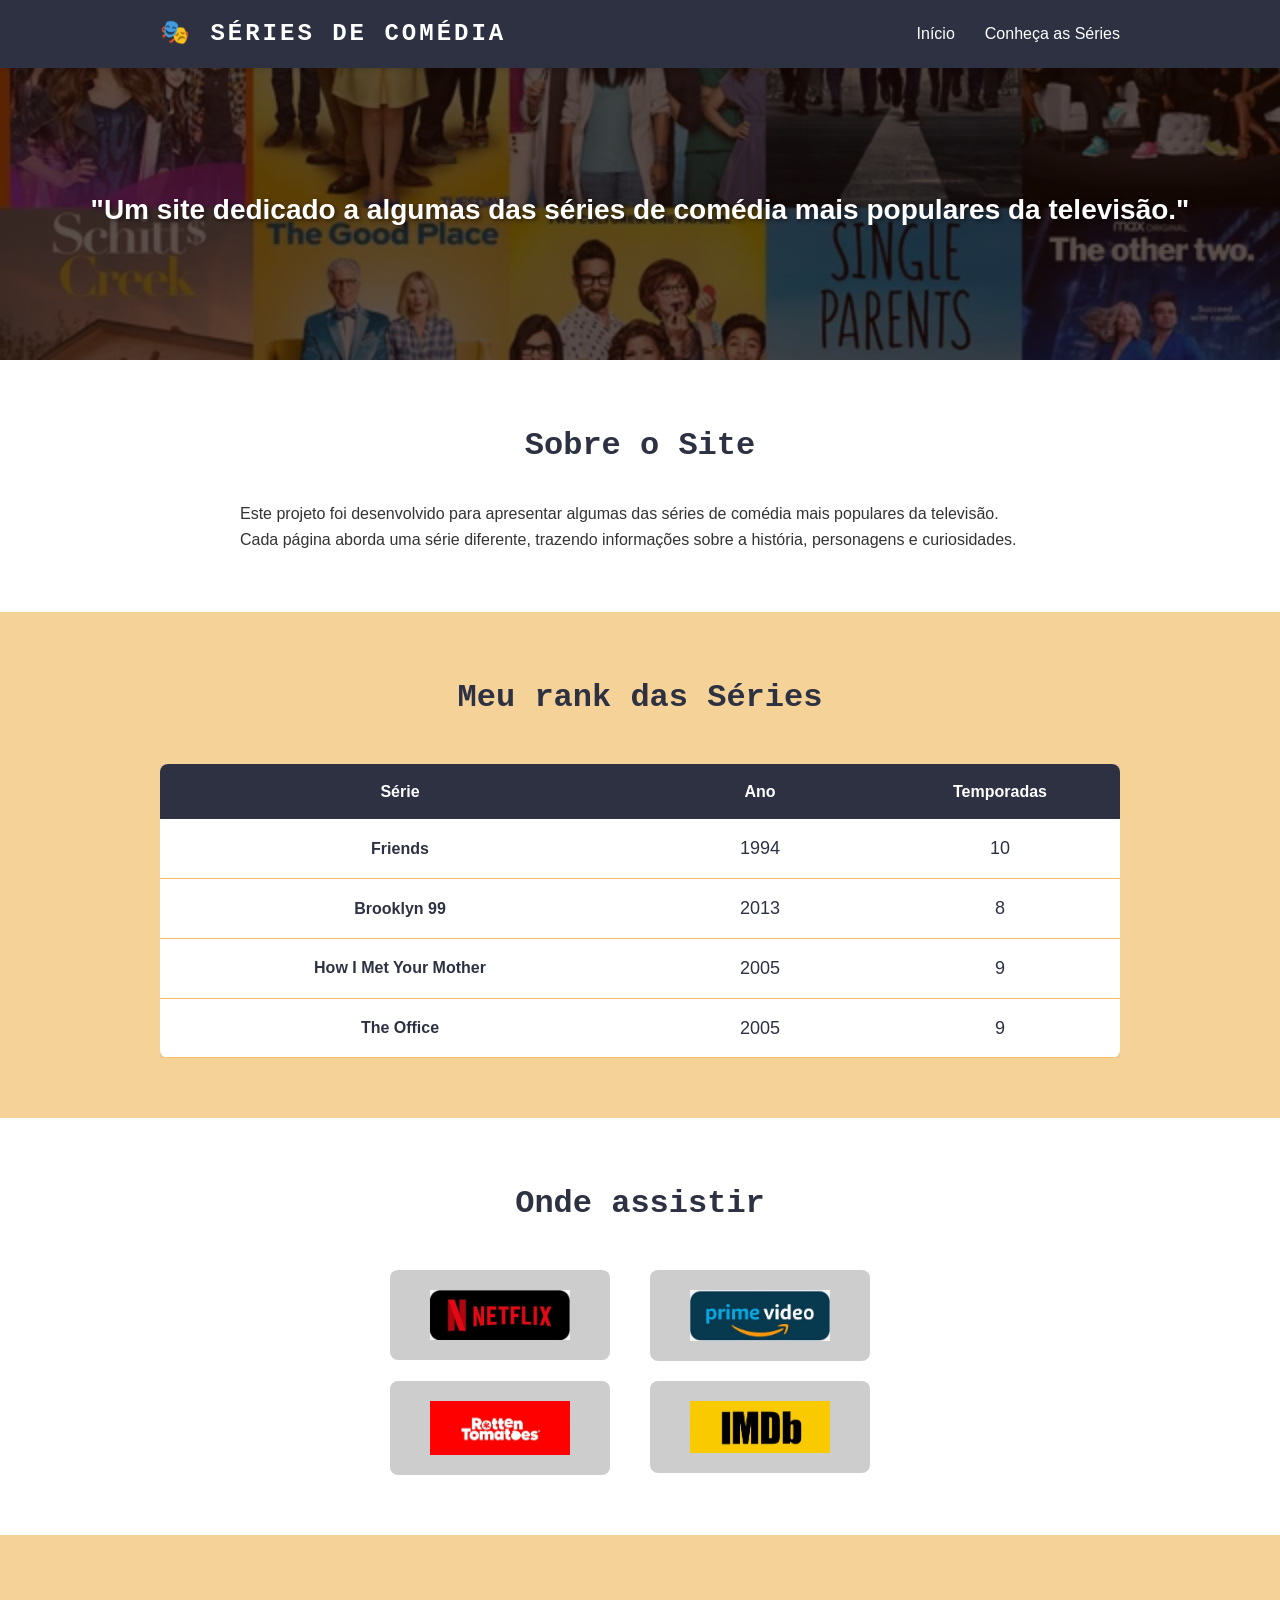
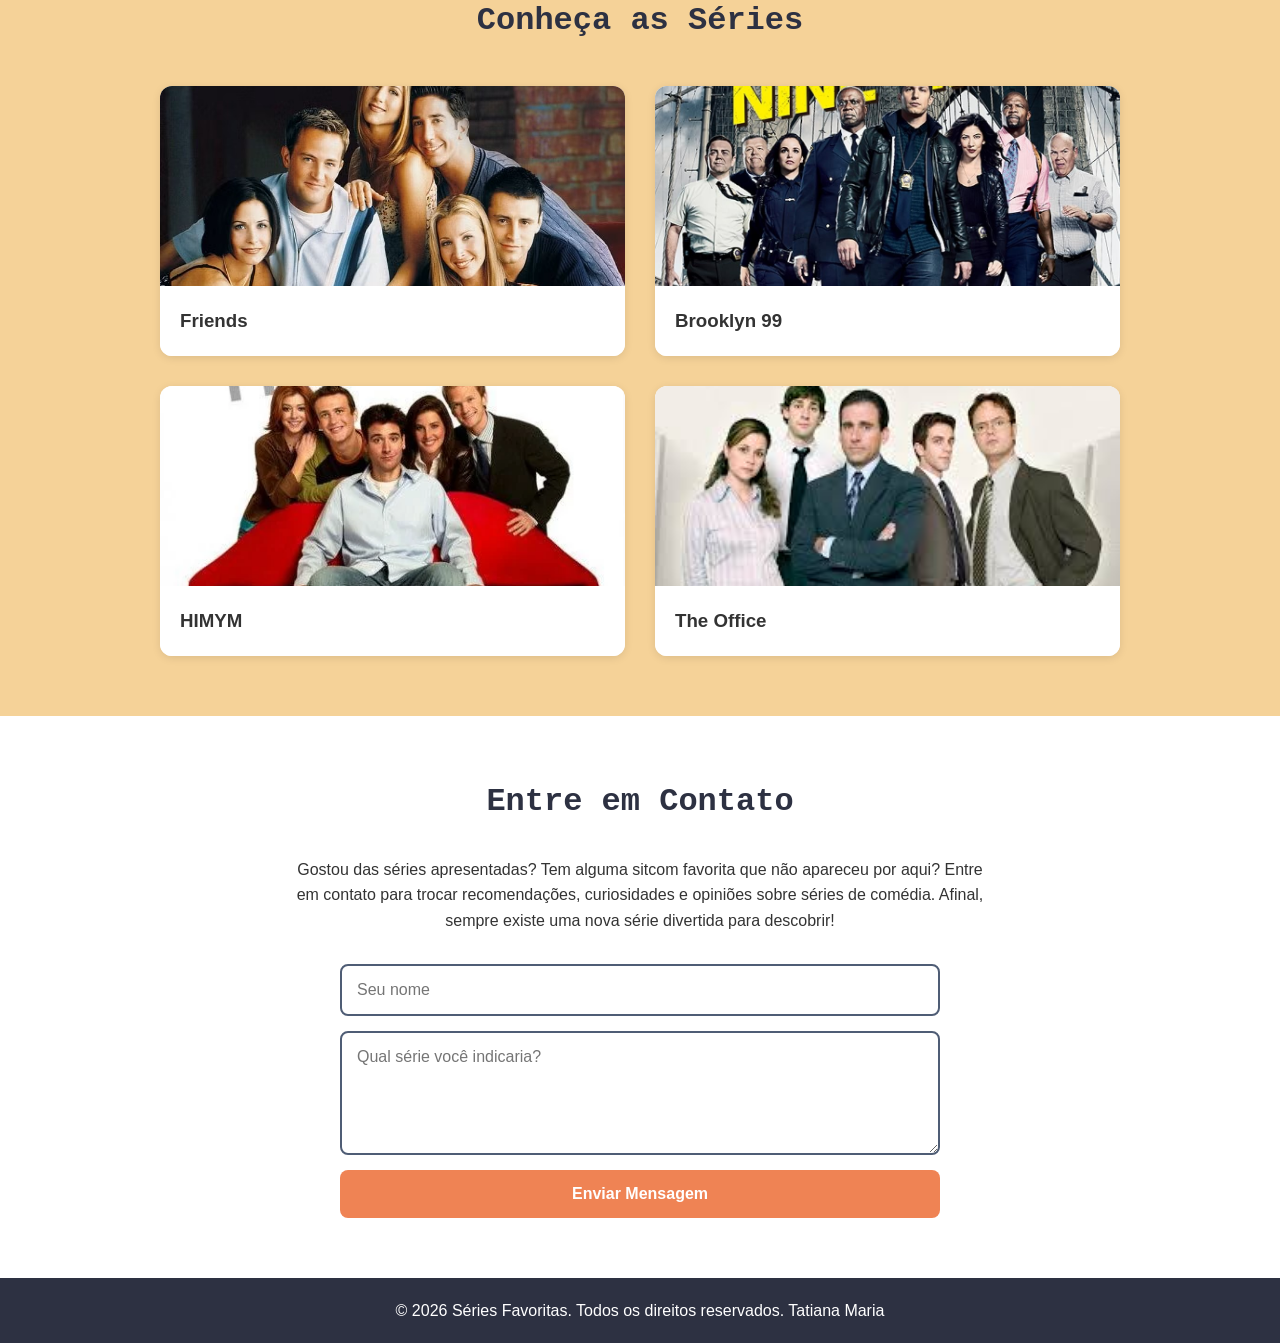
==== index.html @ 4571314f "Add files via upload" ====
<!DOCTYPE html>
<html lang="pt-BR">

<head>
    <meta charset="UTF-8">
    <meta name="viewport" content="width=device-width, initial-scale=1.0">
    <title>Sitcons Favoritas</title>
    <link rel="stylesheet" href="style.css">
</head>

<body>
    <header class="cabecalho">
        <div class="container-cabecalho">
            <div class="logo-area">
                <h1 class="nome-projeto">🎭 Séries de Comédia</h1>
            </div>
            <nav class="menu-navegacao">
                <ul class="lista-menu">
                    <li><a href="index.html" class="link-menu">Início</a></li>
                    <li><a href="#" class="link-menu" onclick="irParaSeries()">Conheça as Séries</a></li>
                </ul>
            </nav>
        </div>
    </header>
    <section class="banner" id="inicio">
        <div class="camada-escura"></div>
        <div class="conteudo-banner">
            <h2 class="slogan">"Um site dedicado a algumas das séries de comédia mais populares da televisão."</h2>
        </div>
    </section>

    <section class="sobre-nos">
        <div class="container">
            <h2 class="titulo-secao">Sobre o Site</h2>
            <div class="conteudo-sobre">
                <p>Este projeto foi desenvolvido para apresentar algumas das séries de comédia mais populares da
                    televisão.</p>
                <p>Cada página aborda uma série diferente, trazendo informações sobre a história, personagens e
                    curiosidades.</p>
            </div>
        </div>
    </section>

    <section class="secao-rosa">
        <div class="container">
            <h2 class="titulo-secao">Meu rank das Séries</h2>
            <div class="tabela-comparativa-wrapper">
                <table class="tabela-comparativa">
                    <thead>
                        <tr>
                            <th class="coluna-recurso">Série</th>
                            <th class="coluna-versao">Ano</th>
                            <th class="coluna-versao">Temporadas</th>
                        </tr>
                    </thead>
                    <tbody>
                        <tr>
                            <td class="recurso-nome">Friends</td>
                            <td class="recurso">1994</td>
                            <td class="recurso">10</td>
                        </tr>
                        <tr>
                            <td class="recurso-nome">Brooklyn 99</td>
                            <td class="recurso">2013</td>
                            <td class="recurso">8</td>
                        </tr>
                        <tr>
                            <td class="recurso-nome">How I Met Your Mother</td>
                            <td class="recurso">2005</td>
                            <td class="recurso">9</td>
                        </tr>
                        <tr>
                            <td class="recurso-nome">The Office</td>
                            <td class="recurso">2005</td>
                            <td class="recurso">9</td>
                        </tr>
                    </tbody>
                </table>
            </div>
        </div>
    </section>

    <section class="sobre-nos">
        <div class="container">
            <h2 class="titulo-secao">Onde assistir</h2>
            <div class="botoes-download">
                <a href="https://www.netflix.com" target="_blank">
                    <button class="botao-download">
                        <img class="icone-app" src="img/netflix.jpg">
                    </button>
                </a>
                <a href="https://www.primevideo.com" target="_blank">
                    <button class="botao-download">
                        <img class="icone-app" src="img/prime.jpg">
                    </button>
                </a>
                <a href="https://www.rottentomatoes.com" target="_blank">
                    <button class="botao-download">
                        <img class="icone-app" src="img/rotten.jpg">
                    </button>
                </a>
                <a href="https://www.imdb.com" target="_blank">
                    <button class="botao-download">
                        <img class="icone-app" src="img/imdb.jpg">
                    </button>
                </a>
            </div>
        </div>
    </section>

    <section class="secao-rosa" id="series">
        <div class="container">
            <h2 class="titulo-secao">Conheça as Séries</h2>
            <div class="grid-cards">
                <a href="friends.html" class="link-card">
                    <div class="card">
                        <div class="card-imagem-container">
                            <img src="img/friends.jpg" alt="Friends" class="card-imagem">
                        </div>
                        <div class="card-conteudo">
                            <h3 class="card-titulo">Friends</h3>
                        </div>
                    </div>
                </a>
                <a href="brooklyn99.html" class="link-card">
                    <div class="card">
                        <div class="card-imagem-container">
                            <img src="img/b99.jpg" alt="Brooklyn 99" class="card-imagem">
                        </div>
                        <div class="card-conteudo">
                            <h3 class="card-titulo">Brooklyn 99</h3>
                        </div>
                    </div>
                </a>
                <a href="himym.html" class="link-card">
                    <div class="card">
                        <div class="card-imagem-container">
                            <img src="img/HIMYM.jpg" alt="HIMYM" class="card-imagem">
                        </div>
                        <div class="card-conteudo">
                            <h3 class="card-titulo">HIMYM</h3>
                        </div>
                    </div>
                </a>
                <a href="theoffice.html" class="link-card">
                    <div class="card">
                        <div class="card-imagem-container">
                            <img src="img/theoffice.jpg" alt="The Office" class="card-imagem">
                        </div>
                        <div class="card-conteudo">
                            <h3 class="card-titulo">The Office</h3>
                        </div>
                    </div>
                </a>
            </div>
        </div>
        </div>
    </section>

    <section class="secao-contato">
        <div class="container">
            <h2 class="titulo-secao">Entre em Contato</h2>
            <p class="texto-contato">
                Gostou das séries apresentadas? Tem alguma sitcom favorita que não apareceu por aqui?
                Entre em contato para trocar recomendações, curiosidades e opiniões sobre séries de comédia.
                Afinal, sempre existe uma nova série divertida para descobrir!
            </p>
            <form class="formulario-contato" onsubmit="enviarWhatsApp(event)">
                <input type="text" id="nome" placeholder="Seu nome" required>
                <textarea id="mensagem" placeholder="Qual série você indicaria?" rows="5" required></textarea>
                <button type="submit" class="botao-enviar">
                    Enviar Mensagem
                </button>
            </form>
        </div>
    </section>

    <footer class="rodape">
        <div class="info-copyright">
            <p>&copy; 2026 Séries Favoritas. Todos os direitos reservados. Tatiana Maria</p>
        </div>
        </div>
    </footer>

    <script src="script.js"></script>
</body>

</html>
---- style.css ----
:root {
    /* Paleta de cores simplificada */
    --cor-escura: #2D3142;
    --cor-rosa:  #EF8354;
    --cor-rosa-clara: #F6BD60;
    --cor-fundo-claro:  #f6bd609f;
    --cor-roxa: #4F5D75;
    
    /* Fontes */
    --fonte-titulo: 'Nova Mono', monospace;
    --fonte-texto: 'Nunito', sans-serif;
}

* {
    margin: 0;
    padding: 0;
    box-sizing: border-box;
}

body {
    font-family: var(--fonte-texto);
    line-height: 1.6;
    color: #333;
    background-color: #f4f4f4;
}

.container {
    max-width: 1000px;
    margin: 0 auto;
    padding: 0 20px;
}


.cabecalho {
    background-color: var(--cor-escura);
    padding: 15px 0;
    position: fixed;
    width: 100%;
    top: 0;
    z-index: 100;
    box-shadow: 0 2px 5px rgba(0, 0, 0, 0.1);
}

.container-cabecalho {
    max-width: 1000px;
    margin: 0 auto;
    padding: 0 20px;
    display: flex;
    justify-content: space-between;
    align-items: center;
    flex-wrap: wrap;
    gap: 15px;
}

.logo-area {
    display: flex;
    align-items: center;
    gap: 10px;
}

.logo-imagem {
    width: 50px;
    height: auto;
}

.nome-projeto {
    color: #fff;
    font-size: 24px;
    font-family: var(--fonte-titulo);
    text-transform: uppercase;
    letter-spacing: 3px;
}

.menu-navegacao {
    flex: 1;
    min-width: 300px;
}

.lista-menu {
    list-style: none;
    display: flex;
    gap: 30px;
    flex-wrap: wrap;
    justify-content: flex-end;
}

.link-menu {
    color: #fff;
    text-decoration: none;
    font-size: 16px;
    transition: 0.3s ease;
    border-bottom: 2px solid transparent;
    padding-bottom: 5px;
}

.link-menu:hover {
    color: var(--cor-rosa);
    border-bottom: 2px solid var(--cor-rosa);
}

.banner{
    margin-top: 60px;
    background: url('img/capa.webp') no-repeat;
    background-size: cover;
    background-position: center;
    display: flex;
    align-items: center;
    justify-content: center;
    position: relative;
    height: 300px;
}

.banner-friends{
    margin-top: 60px;
    background: url('img/banner-friends.avif') no-repeat;
    background-size: cover;
    background-position: center;
    display: flex;
    align-items: center;
    justify-content: center;
    position: relative;
    height: 300px;
}

.banner-bk99{
    margin-top: 60px;
    background: url('img/banner-brooklyn-nine-nine-review.jpg') no-repeat;
    background-size: cover;
    background-position: center;
    display: flex;
    align-items: center;
    justify-content: center;
    position: relative;
    height: 300px;
}

.banner-theoffice{
    margin-top: 60px;
    background: url('img/banner-theoffice.png') no-repeat;
    background-size: cover;
    background-position: center;
    display: flex;
    align-items: center;
    justify-content: center;
    position: relative;
    height: 300px;
}

.banner-himym{
    margin-top: 60px;
    background: url('img/baner-HIMYM.jpg') no-repeat;
    background-size: cover;
    background-position: center;
    display: flex;
    align-items: center;
    justify-content: center;
    position: relative;
    height: 300px;
}

.camada-escura {
    position: absolute;
    top: 0;
    left: 0;
    width: 100%;
    height: 100%;
    background-color: rgba(26, 9, 3, 0.712);
}

.conteudo-banner {
    position: relative;
    z-index: 2;
    text-align: center;
    color: #fff;
}

.logo-banner {
    width: 120px;
    margin-bottom: 20px;
}

.slogan {
    font-size: 28px;
    font-weight: 600;
    font-family: var(--fonte-texto);
    text-shadow: 2px 2px 4px rgba(0, 0, 0, 0.5);
}

.sobre-nos{
    background-color: #fff;
    padding: 60px 20px;
}

.titulo-secao {
    color: var(--cor-escura);
    font-size: 32px;
    text-align: center;
    margin-bottom: 30px;
    font-family: var(--fonte-titulo);
}

.titulo-secao-personagens {
    color: var(--cor-escura);
    font-size: 32px;
    text-align: center;
    margin-bottom: 30px;
    font-family: var(--fonte-titulo);
}

.conteudo-sobre {
    max-width: 800px;
    margin: 0 auto;
}

.botoes-download {
    display: grid;
    grid-template-columns: repeat(2, 1fr);
    gap: 20px;
    max-width: 500px;
    margin: 40px auto 0;
}

.botao-download {
    padding: 20px 40px;
    font-size: 18px;
    border: none;
    border-radius: 8px;
    cursor: pointer;
    display: flex;
    flex-direction: column;
    align-items: center;
    gap: 10px;
    transition: 0.3s;
    color: #fff;
    font-weight: bold;
    background-color: rgba(0, 0, 0, 0.196);
}

.botao-download:hover {
    transform: translateY(-5px);
    box-shadow: 0 8px 15px rgba(0, 0, 0, 0.2);
    background-color: var(--cor-rosa);
}

.icone-app {
    width: 140px;
    height: auto;
    display: block;
}

.secao-rosa{
    background-color: var(--cor-fundo-claro);
    padding: 60px 20px;
}

.tabela-comparativa-wrapper {
    margin-top: 40px;
    overflow-x: auto;
}

.tabela-comparativa {
    width: 100%;
    border-collapse: collapse;
    background-color: #fff;
    box-shadow: 0 2px 8px rgba(0, 0, 0, 0.1);
    border-radius: 8px;
    overflow: hidden;
}

.tabela-comparativa thead {
    background-color: var(--cor-escura);
    color: #fff;
}

.tabela-comparativa th {
    padding: 15px;
    text-align: center;
    font-weight: 700;
    color: #fff;
}

.tabela-comparativa tbody tr {
    border-bottom: 1px solid var(--cor-rosa-clara);
}


.tabela-comparativa td {
    padding: 15px;
    text-align: center;
}
.coluna-recurso,
.recurso-nome {
    text-align: left;
    color: var(--cor-escura);
    font-weight: 600;
}

.coluna-versao {
    width: 25%;
    color: var(--cor-escura);
    font-weight: 700;
}

.recurso {
    color: var(--cor-escura);
    
    font-size: 18px;
}
.grid-cards {
    display: grid;
    grid-template-columns: repeat(2, 1fr);
    gap: 30px;
    margin-top: 40px;
}
.card {
    background-color: #fff;
    border-radius: 12px;
    box-shadow: 0 2px 8px rgba(0, 0, 0, 0.1);
    transition: transform 0.3s ease, box-shadow 0.3s ease;
    cursor: pointer;
    overflow: hidden;
    position: relative;
}
.card-imagem-container {
    position: relative;
    width: 100%;
    height: 200px;
    overflow: hidden;
    background-color: var(--cor-fundo-claro);
}
.card-conteudo {
    padding: 20px;
    background-color: #fff;
}
.card-imagem {
    width: 100%;
    height: 100%;
    object-fit: cover;
    transition: filter 0.3s ease;
}
.card:hover .card-imagem {
    filter: brightness(0.5);
}

.link-card {
    text-decoration: none;
    color: inherit;
}
.botao-trailer{
    display:inline-block;
    background-color: var(--cor-rosa);
    color:white;
    text-decoration:none;
    padding:15px 30px;
    border-radius:8px;
    font-weight:bold;
    transition:0.3s;
}

.botao-trailer:hover{
    background-color: var(--cor-roxa);
    transform: translateY(-3px);
}

.area-botoes{
    display: flex;
    justify-content: center;
    gap: 100px;
    flex-wrap: wrap;
}

.area-video{
    max-width: 900px;
    margin: 30px auto;
}

.area-video iframe{
    border-radius: 10px;
}
.botao-trailer1 {
    display: block;
    width: fit-content;
    margin: 30px auto;

    background-color: var(--cor-rosa);
    color: white;
    text-decoration: none;

    padding: 15px 30px;
    border-radius: 8px;

    font-weight: bold;
    transition: 0.3s;
}

.botao-trailer1:hover {
    background-color: var(--cor-roxa);
    transform: translateY(-3px);
}

.secao-contato{
    padding: 60px 20px;
    background-color: #fff;
}

.texto-contato{
    max-width: 700px;
    margin: 0 auto 30px;
    text-align: center;
}

.formulario-contato{
    max-width: 600px;
    margin: 0 auto;

    display: flex;
    flex-direction: column;
    gap: 15px;
}

.formulario-contato input,
.formulario-contato textarea{
    padding: 15px;
    border: 2px solid var(--cor-roxa);
    border-radius: 8px;
    font-size: 16px;
    font-family: var(--fonte-texto);
}

.botao-enviar{
    background-color: var(--cor-rosa);
    color: white;
    border: none;
    padding: 15px;
    border-radius: 8px;
    cursor: pointer;
    font-size: 16px;
    font-weight: bold;
    transition: 0.3s;
}

.botao-enviar:hover{
    background-color: var(--cor-roxa);
}

.rodape {
    background-color: var(--cor-escura);
    color: #fff;
    padding: 20px 0;
    text-align: center;
}

.info-copyright {
    flex: 1;
    min-width: 200px;
}
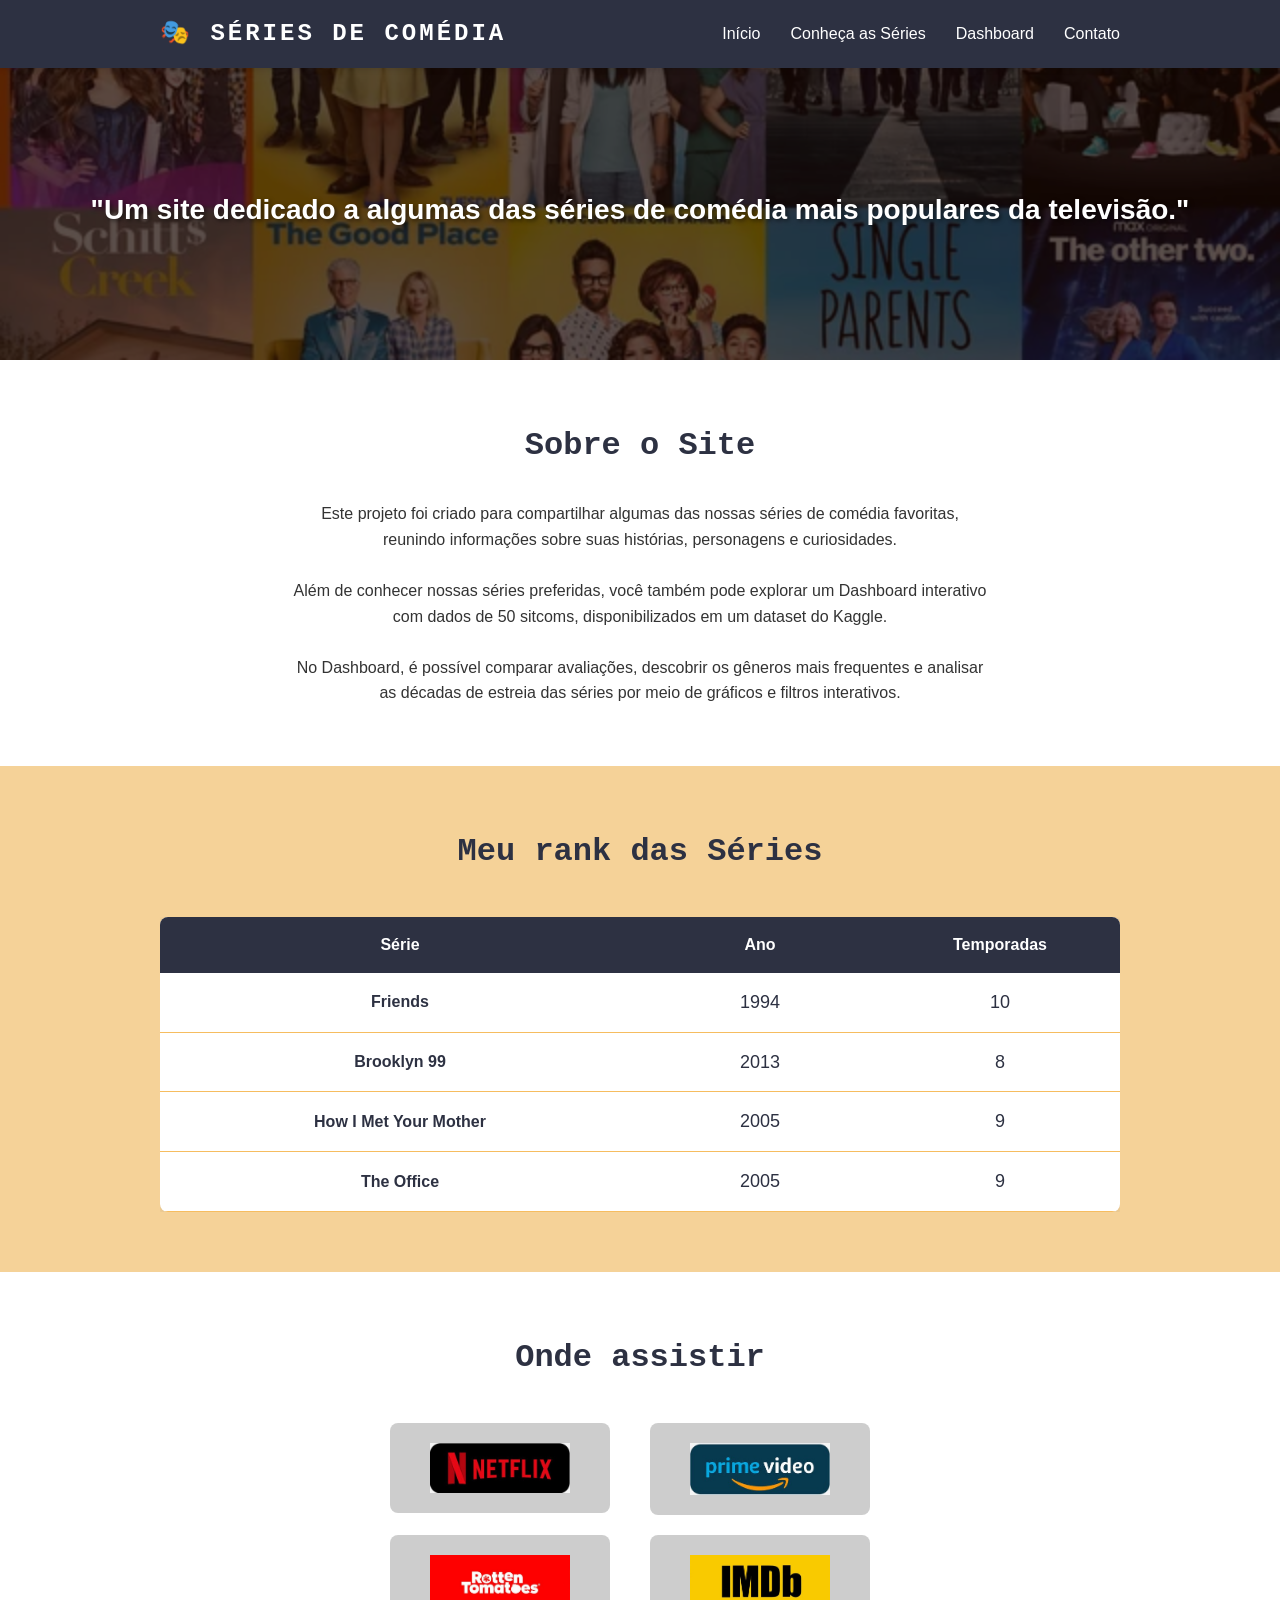
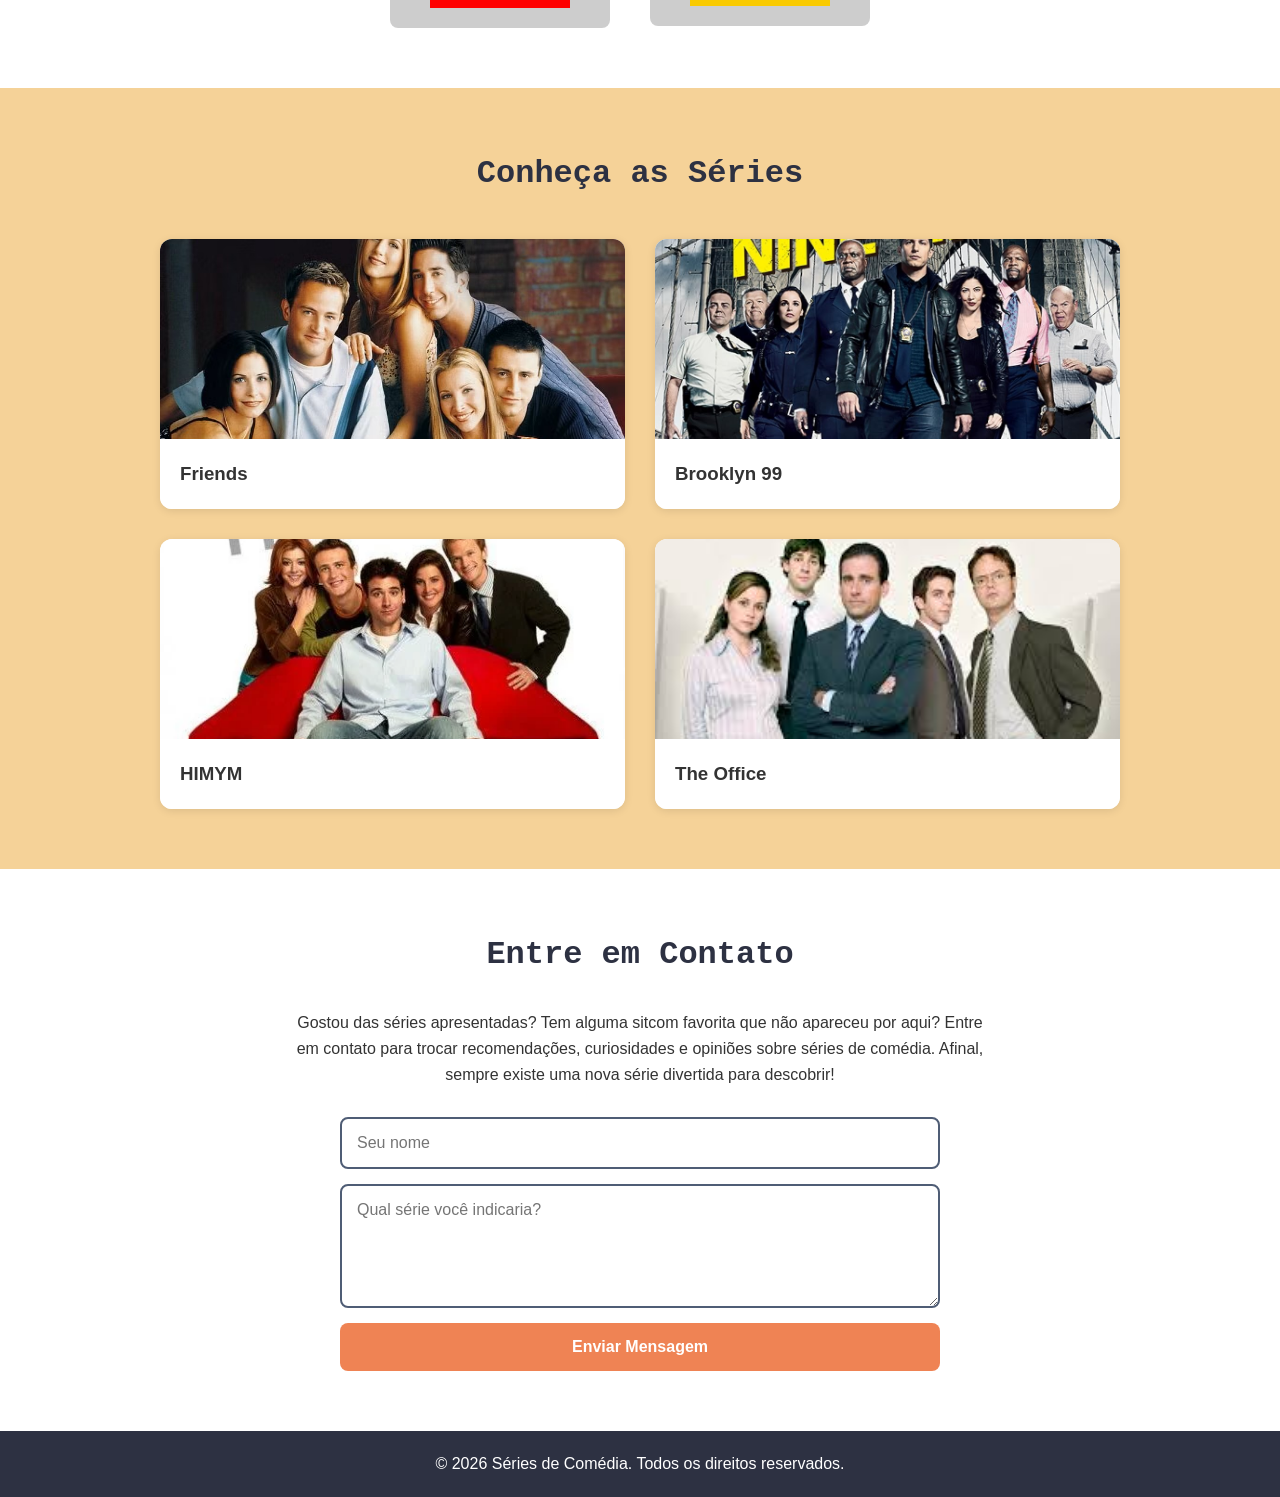
==== commit 0dbb4303: "adicionar dashboard, filtros, CRUD e API TVmaze" ====
--- a/index.html
+++ b/index.html
@@ -1,188 +1,191 @@
-<!DOCTYPE html>
-<html lang="pt-BR">
-
-<head>
-    <meta charset="UTF-8">
-    <meta name="viewport" content="width=device-width, initial-scale=1.0">
-    <title>Sitcons Favoritas</title>
-    <link rel="stylesheet" href="style.css">
-</head>
-
-<body>
-    <header class="cabecalho">
-        <div class="container-cabecalho">
-            <div class="logo-area">
-                <h1 class="nome-projeto">🎭 Séries de Comédia</h1>
-            </div>
-            <nav class="menu-navegacao">
-                <ul class="lista-menu">
-                    <li><a href="index.html" class="link-menu">Início</a></li>
-                    <li><a href="#" class="link-menu" onclick="irParaSeries()">Conheça as Séries</a></li>
-                </ul>
-            </nav>
-        </div>
-    </header>
-    <section class="banner" id="inicio">
-        <div class="camada-escura"></div>
-        <div class="conteudo-banner">
-            <h2 class="slogan">"Um site dedicado a algumas das séries de comédia mais populares da televisão."</h2>
-        </div>
-    </section>
-
-    <section class="sobre-nos">
-        <div class="container">
-            <h2 class="titulo-secao">Sobre o Site</h2>
-            <div class="conteudo-sobre">
-                <p>Este projeto foi desenvolvido para apresentar algumas das séries de comédia mais populares da
-                    televisão.</p>
-                <p>Cada página aborda uma série diferente, trazendo informações sobre a história, personagens e
-                    curiosidades.</p>
-            </div>
-        </div>
-    </section>
-
-    <section class="secao-rosa">
-        <div class="container">
-            <h2 class="titulo-secao">Meu rank das Séries</h2>
-            <div class="tabela-comparativa-wrapper">
-                <table class="tabela-comparativa">
-                    <thead>
-                        <tr>
-                            <th class="coluna-recurso">Série</th>
-                            <th class="coluna-versao">Ano</th>
-                            <th class="coluna-versao">Temporadas</th>
-                        </tr>
-                    </thead>
-                    <tbody>
-                        <tr>
-                            <td class="recurso-nome">Friends</td>
-                            <td class="recurso">1994</td>
-                            <td class="recurso">10</td>
-                        </tr>
-                        <tr>
-                            <td class="recurso-nome">Brooklyn 99</td>
-                            <td class="recurso">2013</td>
-                            <td class="recurso">8</td>
-                        </tr>
-                        <tr>
-                            <td class="recurso-nome">How I Met Your Mother</td>
-                            <td class="recurso">2005</td>
-                            <td class="recurso">9</td>
-                        </tr>
-                        <tr>
-                            <td class="recurso-nome">The Office</td>
-                            <td class="recurso">2005</td>
-                            <td class="recurso">9</td>
-                        </tr>
-                    </tbody>
-                </table>
-            </div>
-        </div>
-    </section>
-
-    <section class="sobre-nos">
-        <div class="container">
-            <h2 class="titulo-secao">Onde assistir</h2>
-            <div class="botoes-download">
-                <a href="https://www.netflix.com" target="_blank">
-                    <button class="botao-download">
-                        <img class="icone-app" src="img/netflix.jpg">
-                    </button>
-                </a>
-                <a href="https://www.primevideo.com" target="_blank">
-                    <button class="botao-download">
-                        <img class="icone-app" src="img/prime.jpg">
-                    </button>
-                </a>
-                <a href="https://www.rottentomatoes.com" target="_blank">
-                    <button class="botao-download">
-                        <img class="icone-app" src="img/rotten.jpg">
-                    </button>
-                </a>
-                <a href="https://www.imdb.com" target="_blank">
-                    <button class="botao-download">
-                        <img class="icone-app" src="img/imdb.jpg">
-                    </button>
-                </a>
-            </div>
-        </div>
-    </section>
-
-    <section class="secao-rosa" id="series">
-        <div class="container">
-            <h2 class="titulo-secao">Conheça as Séries</h2>
-            <div class="grid-cards">
-                <a href="friends.html" class="link-card">
-                    <div class="card">
-                        <div class="card-imagem-container">
-                            <img src="img/friends.jpg" alt="Friends" class="card-imagem">
-                        </div>
-                        <div class="card-conteudo">
-                            <h3 class="card-titulo">Friends</h3>
-                        </div>
-                    </div>
-                </a>
-                <a href="brooklyn99.html" class="link-card">
-                    <div class="card">
-                        <div class="card-imagem-container">
-                            <img src="img/b99.jpg" alt="Brooklyn 99" class="card-imagem">
-                        </div>
-                        <div class="card-conteudo">
-                            <h3 class="card-titulo">Brooklyn 99</h3>
-                        </div>
-                    </div>
-                </a>
-                <a href="himym.html" class="link-card">
-                    <div class="card">
-                        <div class="card-imagem-container">
-                            <img src="img/HIMYM.jpg" alt="HIMYM" class="card-imagem">
-                        </div>
-                        <div class="card-conteudo">
-                            <h3 class="card-titulo">HIMYM</h3>
-                        </div>
-                    </div>
-                </a>
-                <a href="theoffice.html" class="link-card">
-                    <div class="card">
-                        <div class="card-imagem-container">
-                            <img src="img/theoffice.jpg" alt="The Office" class="card-imagem">
-                        </div>
-                        <div class="card-conteudo">
-                            <h3 class="card-titulo">The Office</h3>
-                        </div>
-                    </div>
-                </a>
-            </div>
-        </div>
-        </div>
-    </section>
-
-    <section class="secao-contato">
-        <div class="container">
-            <h2 class="titulo-secao">Entre em Contato</h2>
-            <p class="texto-contato">
-                Gostou das séries apresentadas? Tem alguma sitcom favorita que não apareceu por aqui?
-                Entre em contato para trocar recomendações, curiosidades e opiniões sobre séries de comédia.
-                Afinal, sempre existe uma nova série divertida para descobrir!
-            </p>
-            <form class="formulario-contato" onsubmit="enviarWhatsApp(event)">
-                <input type="text" id="nome" placeholder="Seu nome" required>
-                <textarea id="mensagem" placeholder="Qual série você indicaria?" rows="5" required></textarea>
-                <button type="submit" class="botao-enviar">
-                    Enviar Mensagem
-                </button>
-            </form>
-        </div>
-    </section>
-
-    <footer class="rodape">
-        <div class="info-copyright">
-            <p>&copy; 2026 Séries Favoritas. Todos os direitos reservados. Tatiana Maria</p>
-        </div>
-        </div>
-    </footer>
-
-    <script src="script.js"></script>
-</body>
-
+<!DOCTYPE html>
+<html lang="pt-BR">
+
+<head>
+    <meta charset="UTF-8">
+    <meta name="viewport" content="width=device-width, initial-scale=1.0">
+    <title>Séries de Comédia</title>
+    <link rel="stylesheet" href="style.css">
+</head>
+
+<body>
+    <header class="cabecalho">
+        <div class="container-cabecalho">
+            <div class="logo-area">
+                <h1 class="nome-projeto">🎭 Séries de Comédia</h1>
+            </div>
+            <nav class="menu-navegacao">
+                <ul class="lista-menu">
+                    <li><a href="index.html" class="link-menu">Início</a></li>
+                    <li><a href="#" class="link-menu" onclick="irParaSeries()">Conheça as Séries</a></li>
+                    <li><a href="dashboard.html" class="link-menu">Dashboard</a></li>
+                    <li><a href="#" class="link-menu" onclick="irParaContato()">Contato</a></li>
+                </ul>
+            </nav>
+        </div>
+    </header>
+    <section class="banner" id="inicio">
+        <div class="camada-escura"></div>
+        <div class="conteudo-banner">
+            <h2 class="slogan">"Um site dedicado a algumas das séries de comédia mais populares da televisão."</h2>
+        </div>
+    </section>
+
+    <section class="sobre-nos">
+        <div class="container">
+            <h2 class="titulo-secao">Sobre o Site</h2>
+            <div class="conteudo-sobre">
+                <p>Este projeto foi criado para compartilhar algumas das nossas séries de comédia favoritas, reunindo
+                informações sobre suas histórias, personagens e curiosidades.</p><br>
+                <p>Além de conhecer nossas séries preferidas, você também pode explorar um Dashboard
+                interativo com dados de 50 sitcoms, disponibilizados em um dataset do Kaggle.</p><br>
+                <p>No Dashboard, é possível comparar avaliações, descobrir os gêneros mais frequentes e
+                analisar as décadas de estreia das séries por meio de gráficos e filtros interativos.</p>
+            </div>
+        </div>
+    </section>
+
+    <section class="secao-rosa">
+        <div class="container">
+            <h2 class="titulo-secao">Meu rank das Séries</h2>
+            <div class="tabela-comparativa-wrapper">
+                <table class="tabela-comparativa">
+                    <thead>
+                        <tr>
+                            <th class="coluna-recurso">Série</th>
+                            <th class="coluna-versao">Ano</th>
+                            <th class="coluna-versao">Temporadas</th>
+                        </tr>
+                    </thead>
+                    <tbody>
+                        <tr>
+                            <td class="recurso-nome">Friends</td>
+                            <td class="recurso">1994</td>
+                            <td class="recurso">10</td>
+                        </tr>
+                        <tr>
+                            <td class="recurso-nome">Brooklyn 99</td>
+                            <td class="recurso">2013</td>
+                            <td class="recurso">8</td>
+                        </tr>
+                        <tr>
+                            <td class="recurso-nome">How I Met Your Mother</td>
+                            <td class="recurso">2005</td>
+                            <td class="recurso">9</td>
+                        </tr>
+                        <tr>
+                            <td class="recurso-nome">The Office</td>
+                            <td class="recurso">2005</td>
+                            <td class="recurso">9</td>
+                        </tr>
+                    </tbody>
+                </table>
+            </div>
+        </div>
+    </section>
+
+    <section class="sobre-nos">
+        <div class="container">
+            <h2 class="titulo-secao">Onde assistir</h2>
+            <div class="botoes-download">
+                <a href="https://www.netflix.com" target="_blank">
+                    <button class="botao-download">
+                        <img class="icone-app" src="img/netflix.jpg">
+                    </button>
+                </a>
+                <a href="https://www.primevideo.com" target="_blank">
+                    <button class="botao-download">
+                        <img class="icone-app" src="img/prime.jpg">
+                    </button>
+                </a>
+                <a href="https://www.rottentomatoes.com" target="_blank">
+                    <button class="botao-download">
+                        <img class="icone-app" src="img/rotten.jpg">
+                    </button>
+                </a>
+                <a href="https://www.imdb.com" target="_blank">
+                    <button class="botao-download">
+                        <img class="icone-app" src="img/imdb.jpg">
+                    </button>
+                </a>
+            </div>
+        </div>
+    </section>
+
+    <section class="secao-rosa" id="series">
+        <div class="container">
+            <h2 class="titulo-secao">Conheça as Séries</h2>
+            <div class="grid-cards">
+                <a href="friends.html" class="link-card">
+                    <div class="card">
+                        <div class="card-imagem-container">
+                            <img src="img/friends.jpg" alt="Friends" class="card-imagem">
+                        </div>
+                        <div class="card-conteudo">
+                            <h3 class="card-titulo">Friends</h3>
+                        </div>
+                    </div>
+                </a>
+                <a href="brooklyn99.html" class="link-card">
+                    <div class="card">
+                        <div class="card-imagem-container">
+                            <img src="img/b99.jpg" alt="Brooklyn 99" class="card-imagem">
+                        </div>
+                        <div class="card-conteudo">
+                            <h3 class="card-titulo">Brooklyn 99</h3>
+                        </div>
+                    </div>
+                </a>
+                <a href="himym.html" class="link-card">
+                    <div class="card">
+                        <div class="card-imagem-container">
+                            <img src="img/HIMYM.jpg" alt="HIMYM" class="card-imagem">
+                        </div>
+                        <div class="card-conteudo">
+                            <h3 class="card-titulo">HIMYM</h3>
+                        </div>
+                    </div>
+                </a>
+                <a href="theoffice.html" class="link-card">
+                    <div class="card">
+                        <div class="card-imagem-container">
+                            <img src="img/theoffice.jpg" alt="The Office" class="card-imagem">
+                        </div>
+                        <div class="card-conteudo">
+                            <h3 class="card-titulo">The Office</h3>
+                        </div>
+                    </div>
+                </a>
+            </div>
+        </div>
+        </div>
+    </section>
+
+    <section class="secao-contato" id="contato">
+        <div class="container">
+            <h2 class="titulo-secao">Entre em Contato</h2>
+            <p class="texto-contato">
+                Gostou das séries apresentadas? Tem alguma sitcom favorita que não apareceu por aqui?
+                Entre em contato para trocar recomendações, curiosidades e opiniões sobre séries de comédia.
+                Afinal, sempre existe uma nova série divertida para descobrir!
+            </p>
+            <form class="formulario-contato" onsubmit="enviarWhatsApp(event)">
+                <input type="text" id="nome" placeholder="Seu nome" required>
+                <textarea id="mensagem" placeholder="Qual série você indicaria?" rows="5" required></textarea>
+                <button type="submit" class="botao-enviar">
+                    Enviar Mensagem
+                </button>
+            </form>
+        </div>
+    </section>
+
+    <footer class="rodape">
+        <div class="info-copyright">
+            <p>&copy; 2026 Séries de Comédia. Todos os direitos reservados.</p>
+        </div>
+    </footer>
+
+    <script src="script.js"></script>
+</body>
+
 </html>
--- a/style.css
+++ b/style.css
@@ -208,8 +208,9 @@
 }
 
 .conteudo-sobre {
-    max-width: 800px;
+    max-width: 700px;
     margin: 0 auto;
+    text-align: center;
 }
 
 .botoes-download {
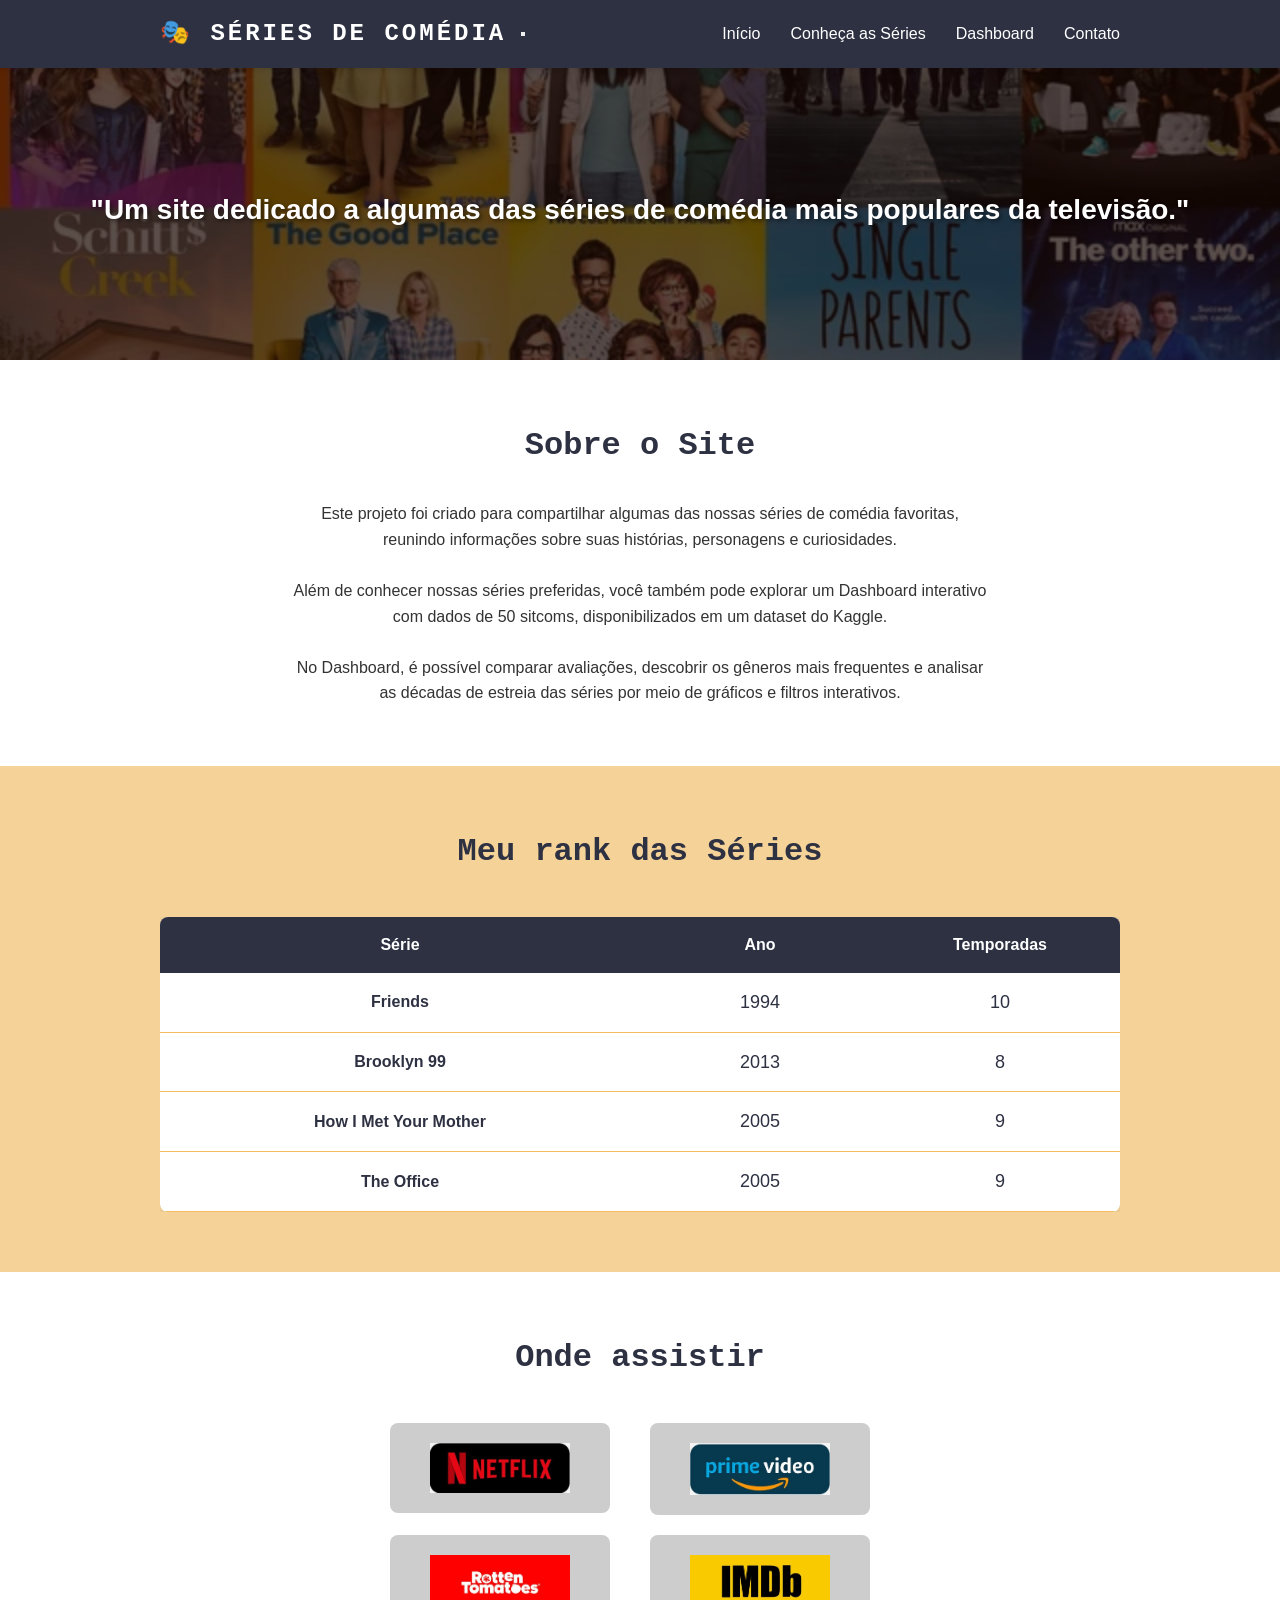
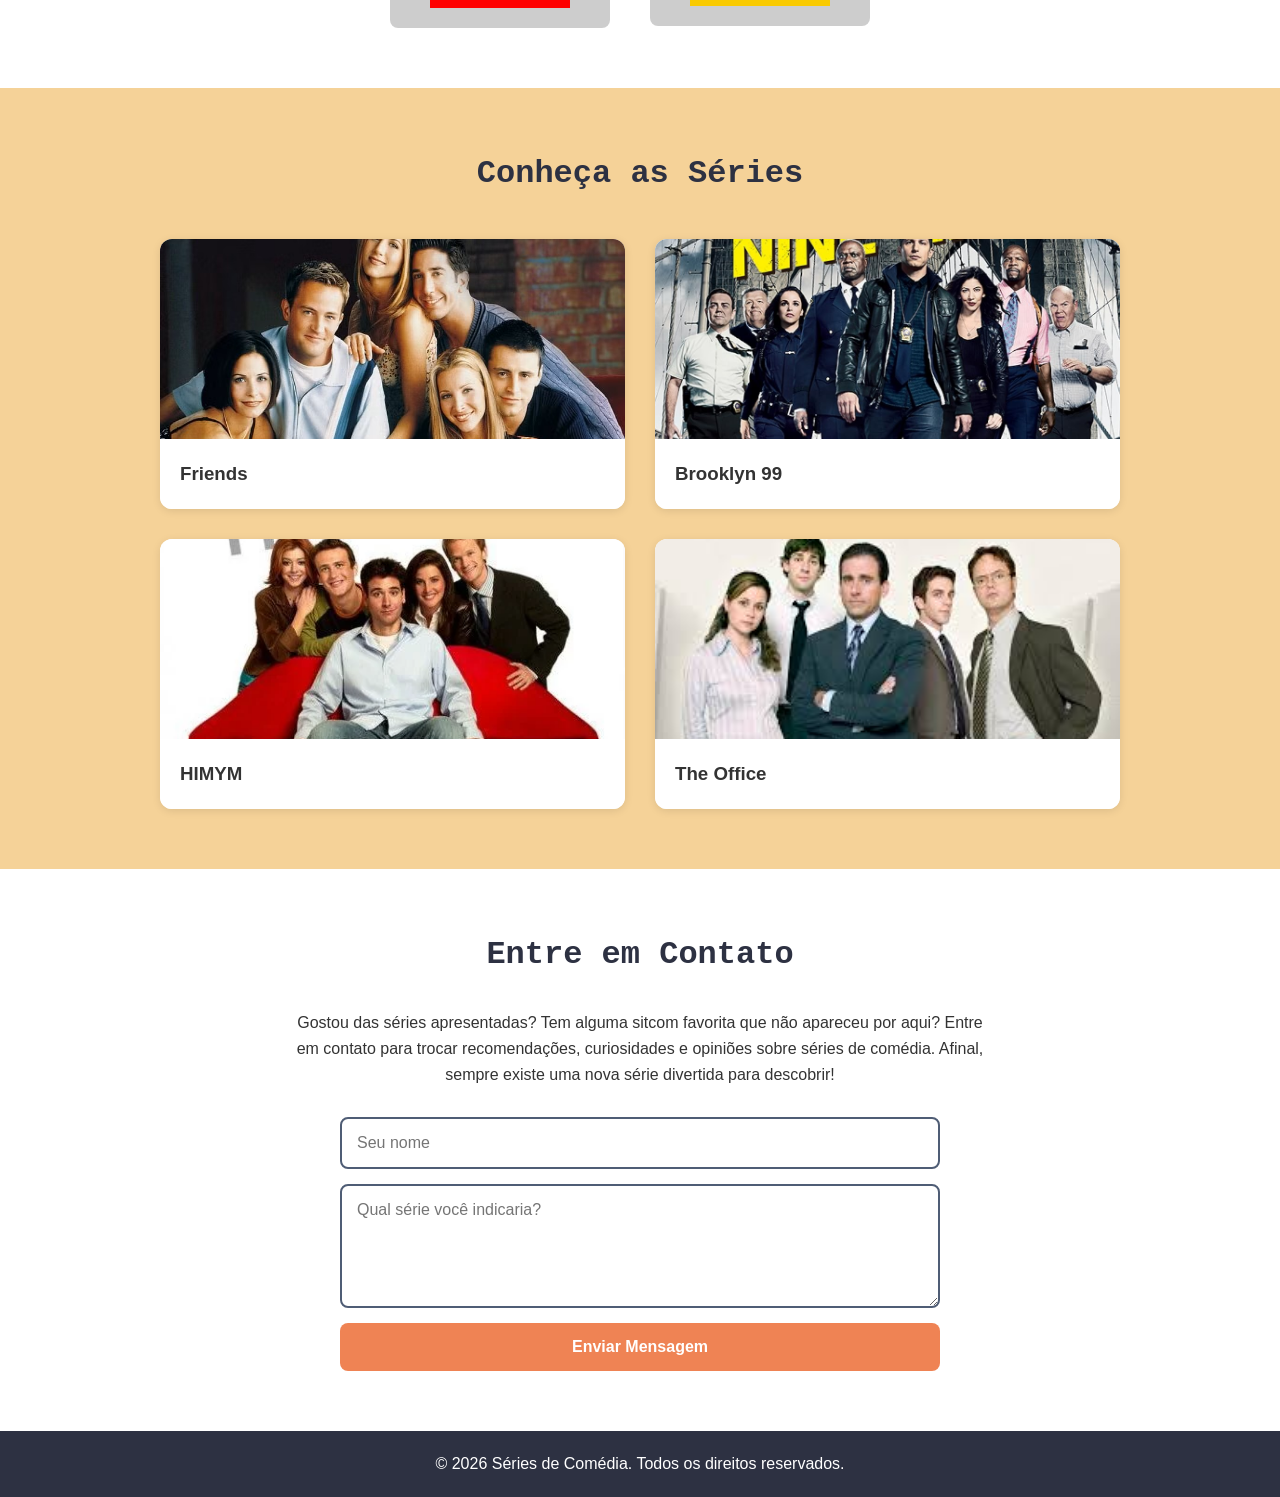
==== commit d48e7b52: "Enhance accessibility with alt attributes for images Added alt attributes to images for accessibilit" ====
--- a/index.html
+++ b/index.html
@@ -14,7 +14,8 @@
             <div class="logo-area">
                 <h1 class="nome-projeto">🎭 Séries de Comédia</h1>
             </div>
-            <nav class="menu-navegacao">
+            <button class="botao-menu" type="button" aria-label="Abrir menu" aria-expanded="false" aria-controls="menu-principal"><span></span><span></span><span></span></button>
+            <nav class="menu-navegacao" id="menu-principal" aria-label="Menu principal">
                 <ul class="lista-menu">
                     <li><a href="index.html" class="link-menu">Início</a></li>
                     <li><a href="#" class="link-menu" onclick="irParaSeries()">Conheça as Séries</a></li>
@@ -90,22 +91,22 @@
             <div class="botoes-download">
                 <a href="https://www.netflix.com" target="_blank">
                     <button class="botao-download">
-                        <img class="icone-app" src="img/netflix.jpg">
+                        <img class="icone-app" src="img/netflix.jpg" alt="Netflix">
                     </button>
                 </a>
                 <a href="https://www.primevideo.com" target="_blank">
                     <button class="botao-download">
-                        <img class="icone-app" src="img/prime.jpg">
+                        <img class="icone-app" src="img/prime.jpg" alt="Prime Video">
                     </button>
                 </a>
                 <a href="https://www.rottentomatoes.com" target="_blank">
                     <button class="botao-download">
-                        <img class="icone-app" src="img/rotten.jpg">
+                        <img class="icone-app" src="img/rotten.jpg" alt="Rotten Tomatoes">
                     </button>
                 </a>
                 <a href="https://www.imdb.com" target="_blank">
                     <button class="botao-download">
-                        <img class="icone-app" src="img/imdb.jpg">
+                        <img class="icone-app" src="img/imdb.jpg" alt="IMDb">
                     </button>
                 </a>
             </div>
@@ -188,4 +189,4 @@
     <script src="script.js"></script>
 </body>
 
-</html>+</html>
